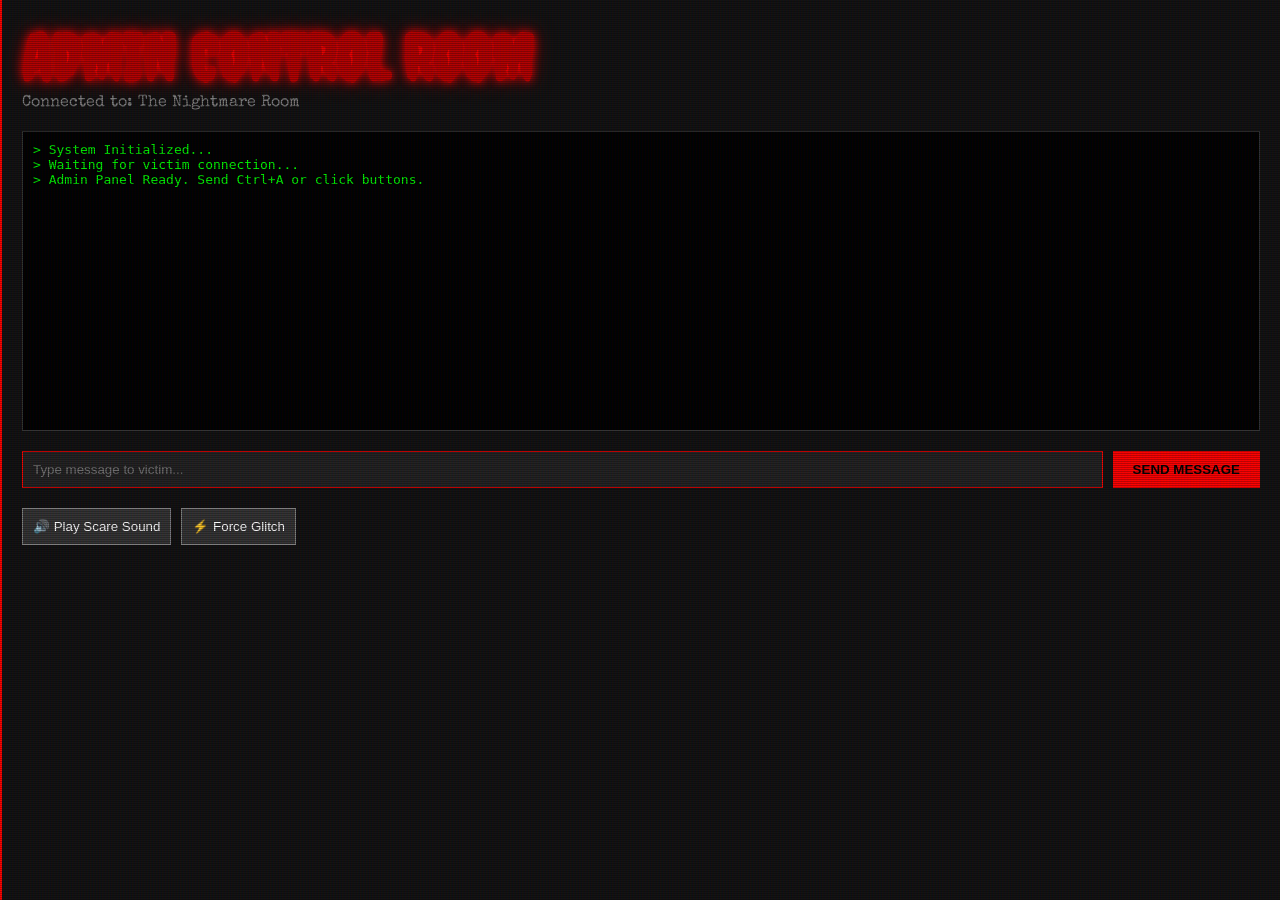
==== admin.html @ f246b56f "Add files via upload" ====
<!DOCTYPE html>
<html lang="en">
<head>
    <meta charset="UTF-8">
    <meta name="viewport" content="width=device-width, initial-scale=1.0">
    <title>Admin Control - Nightmare</title>
    <link rel="stylesheet" href="style.css">
</head>
<body>
    <div class="container" id="admin-container">
        <h1>ADMIN CONTROL ROOM</h1>
        <p style="color: gray; margin-bottom: 20px;">Connected to: The Nightmare Room</p>
        
        <div id="log-display">
            <div>> System Initialized...</div>
            <div>> Waiting for victim connection...</div>
        </div>

        <div class="admin-controls">
            <input type="text" id="admin-input" placeholder="Type message to victim...">
            <button id="send-btn">SEND MESSAGE</button>
        </div>
        
        <div style="margin-top: 20px; display: flex; gap: 10px;">
            <button class="sound-btn" onclick="triggerSound()">🔊 Play Scare Sound</button>
            <button class="sound-btn" onclick="triggerGlitch()">⚡ Force Glitch</button>
        </div>
    </div>

    <script src="admin-script.js"></script>
</body>
</html>
---- style.css ----
/* style.css */
@import url('https://fonts.googleapis.com/css2?family=Creepster&family=Special+Elite&display=swap');

* {
    margin: 0;
    padding: 0;
    box-sizing: border-box;
}

body {
    background-color: #050505;
    color: #b30000;
    font-family: 'Special Elite', monospace;
    overflow: hidden;
    height: 100vh;
    width: 100vw;
    position: relative;
}

/* CRT Scanline Effect */
body::before {
    content: " ";
    display: block;
    position: absolute;
    top: 0; left: 0; bottom: 0; right: 0;
    background: linear-gradient(rgba(18, 16, 16, 0) 50%, rgba(0, 0, 0, 0.25) 50%), 
                linear-gradient(90deg, rgba(255, 0, 0, 0.06), rgba(0, 255, 0, 0.02), rgba(0, 0, 255, 0.06));
    z-index: 2;
    background-size: 100% 2px, 3px 100%;
    pointer-events: none;
}

/* Common Container Styles */
.container {
    display: flex;
    flex-direction: column;
    justify-content: center;
    align-items: center;
    height: 100%;
    z-index: 1;
    text-align: center;
}

h1 {
    font-family: 'Creepster', cursive;
    font-size: 4rem;
    text-shadow: 0 0 10px red, 0 0 20px darkred;
    animation: pulse 3s infinite;
}

.rules-box {
    border: 1px solid #330000;
    padding: 20px;
    margin-top: 20px;
    max-width: 600px;
    background: rgba(0, 0, 0, 0.8);
    box-shadow: 0 0 15px #500000;
}

.rule-item { margin: 10px 0; font-size: 1.2rem; opacity: 0.8; }

.exit-btn {
    margin-top: 30px;
    padding: 15px 40px;
    background: #220000;
    color: #ff0000;
    border: 2px solid #ff0000;
    font-family: 'Creepster', cursive;
    font-size: 1.5rem;
    cursor: pointer;
    transition: 0.3s;
    position: relative;
}

.exit-btn:hover {
    background: #ff0000;
    color: #000;
    transform: scale(1.1);
}

.glitch-active {
    animation: glitch-anim 0.3s infinite;
    filter: invert(1);
}

@keyframes pulse {
    0% { opacity: 0.7; transform: scale(1); }
    50% { opacity: 1; transform: scale(1.05); text-shadow: 0 0 30px red; }
    100% { opacity: 0.7; transform: scale(1); }
}

@keyframes glitch-anim {
    0% { transform: translate(0); }
    20% { transform: translate(-5px, 5px); }
    40% { transform: translate(-5px, -5px); }
    60% { transform: translate(5px, 5px); }
    80% { transform: translate(5px, -5px); }
    100% { transform: translate(0); }
}

/* --- ADMIN PANEL SPECIFIC STYLES --- */
#admin-container {
    justify-content: flex-start;
    align-items: flex-start;
    padding: 20px;
    background: #111;
    border-left: 2px solid red;
}

#log-display {
    width: 100%;
    height: 300px;
    overflow-y: auto;
    border: 1px solid #333;
    background: #000;
    color: #0f0;
    padding: 10px;
    margin-bottom: 20px;
    font-family: monospace;
    text-align: left;
}

.admin-controls {
    display: flex;
    gap: 10px;
    width: 100%;
}

#admin-input {
    flex-grow: 1;
    background: #222;
    color: white;
    border: 1px solid red;
    padding: 10px;
}

#send-btn {
    background: red;
    color: black;
    border: none;
    padding: 10px 20px;
    cursor: pointer;
    font-weight: bold;
}

.sound-btn {
    background: #333;
    color: white;
    border: 1px solid gray;
    padding: 10px;
    cursor: pointer;
}

.sound-btn:hover { background: #555; }
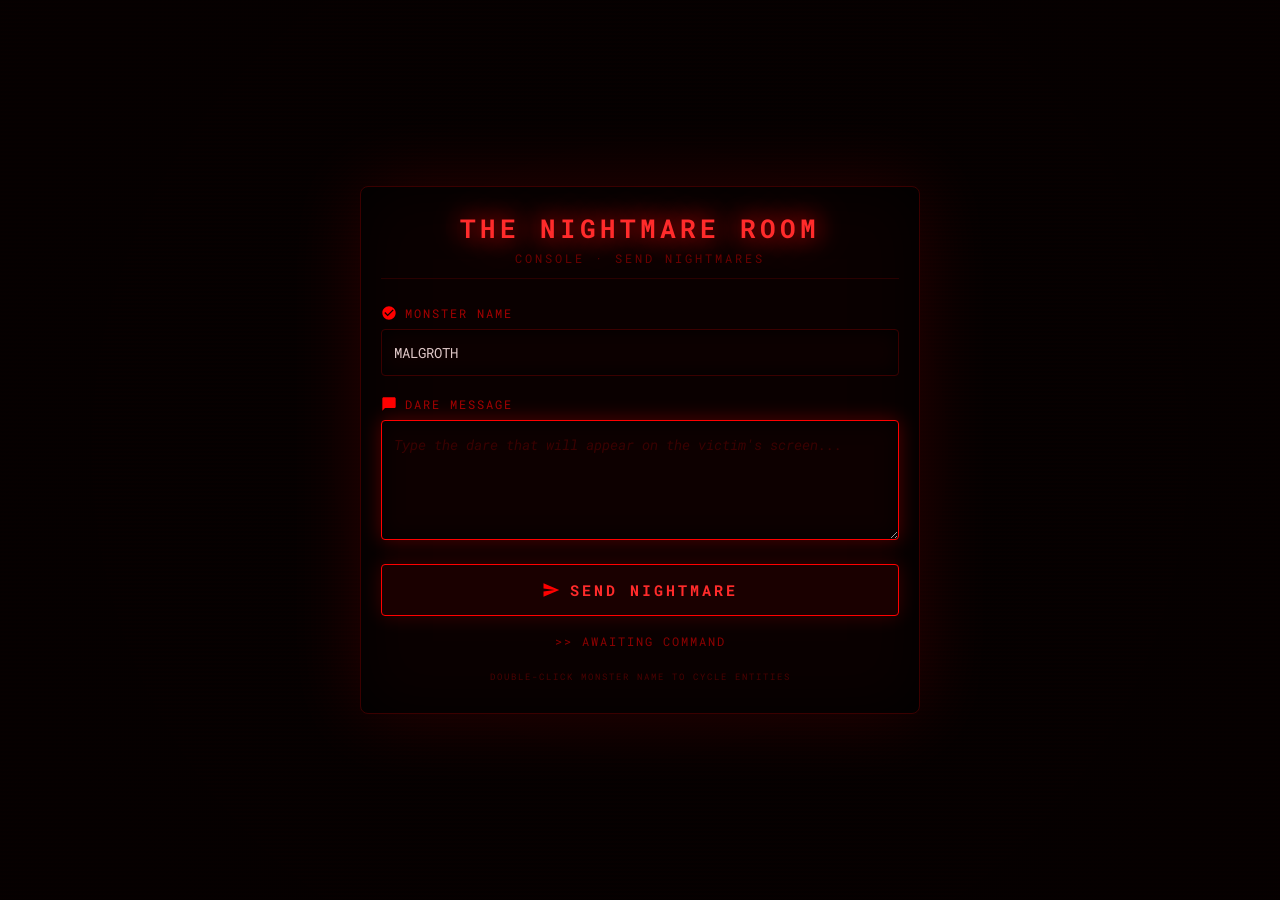
==== commit 5c98b617: "Add files via upload" ====
--- a/admin.html
+++ b/admin.html
@@ -1,32 +1,164 @@
 <!DOCTYPE html>
 <html lang="en">
 <head>
-    <meta charset="UTF-8">
-    <meta name="viewport" content="width=device-width, initial-scale=1.0">
-    <title>Admin Control - Nightmare</title>
-    <link rel="stylesheet" href="style.css">
+  <meta charset="UTF-8">
+  <meta name="viewport" content="width=device-width, initial-scale=1.0">
+  <title>The Nightmare Room · Console</title>
+  <link rel="stylesheet" href="style.css">
+  <link href="https://fonts.googleapis.com/css2?family=Roboto+Mono:wght@400;700&family=Poppins:wght@400;600&display=swap" rel="stylesheet">
+  <style>
+    .admin-container {
+      max-width: 560px;
+      width: 100%;
+      margin: 20px auto;
+      padding: 24px 20px 30px;
+      background: #0a0000;
+      border: 1px solid #3a0000;
+      border-radius: 8px;
+      box-shadow: 0 0 80px rgba(255, 0, 0, 0.15), inset 0 0 60px #000000;
+      position: relative;
+      z-index: 200;
+    }
+    .admin-container h1 {
+      font-family: 'Roboto Mono', monospace;
+      font-weight: 700;
+      font-size: 1.6rem;
+      letter-spacing: 4px;
+      color: #ff2b2b;
+      text-align: center;
+      text-shadow: 0 0 24px #ff0000, 0 0 50px #8b0000;
+      margin-bottom: 6px;
+      text-transform: uppercase;
+    }
+    .admin-sub {
+      text-align: center;
+      color: #6b0000;
+      font-size: 0.72rem;
+      letter-spacing: 3px;
+      text-transform: uppercase;
+      margin-bottom: 26px;
+      border-bottom: 1px solid #2a0000;
+      padding-bottom: 12px;
+    }
+    .admin-field { margin-bottom: 20px; }
+    .admin-field label {
+      display: flex;
+      align-items: center;
+      gap: 8px;
+      font-size: 0.72rem;
+      letter-spacing: 2px;
+      color: #a10000;
+      text-transform: uppercase;
+      margin-bottom: 8px;
+    }
+    .admin-field input,
+    .admin-field textarea {
+      width: 100%;
+      background: #0d0000;
+      border: 1px solid #3a0000;
+      border-radius: 4px;
+      padding: 13px 12px;
+      color: #e0c8c8;
+      font-family: 'Roboto Mono', monospace;
+      font-size: 0.9rem;
+      outline: none;
+      transition: 0.25s;
+      box-shadow: inset 0 0 20px #000000;
+    }
+    .admin-field input:focus,
+    .admin-field textarea:focus {
+      border-color: #ff0000;
+      box-shadow: 0 0 20px rgba(255, 0, 0, 0.3), inset 0 0 20px #000000;
+    }
+    .admin-field textarea { min-height: 120px; resize: vertical; line-height: 1.5; }
+    .admin-field input::placeholder,
+    .admin-field textarea::placeholder { color: #3a0000; font-style: italic; }
+    .send-btn {
+      width: 100%;
+      padding: 15px;
+      background: #1a0000;
+      border: 1px solid #ff0000;
+      border-radius: 4px;
+      color: #ff2b2b;
+      font-family: 'Roboto Mono', monospace;
+      font-size: 0.95rem;
+      font-weight: 700;
+      letter-spacing: 3px;
+      text-transform: uppercase;
+      cursor: pointer;
+      transition: 0.2s;
+      display: flex;
+      align-items: center;
+      justify-content: center;
+      gap: 10px;
+      box-shadow: 0 0 20px rgba(255, 0, 0, 0.2);
+      margin-top: 10px;
+    }
+    .send-btn:hover {
+      background: #2a0000;
+      box-shadow: 0 0 40px #ff0000, inset 0 0 20px #000000;
+      color: #ffffff;
+    }
+    .send-btn:active { transform: scale(0.98); }
+    .admin-status {
+      margin-top: 18px;
+      font-size: 0.72rem;
+      letter-spacing: 2px;
+      color: #8b0000;
+      text-align: center;
+      text-transform: uppercase;
+      min-height: 22px;
+      transition: 0.3s;
+    }
+    .admin-note {
+      font-size: 0.58rem;
+      color: #4a0000;
+      text-align: center;
+      margin-top: 14px;
+      letter-spacing: 2px;
+      text-transform: uppercase;
+    }
+    .scanlines, .vignette, .glitch-overlay { opacity: 0.25; }
+    @media (max-width: 520px) {
+      .admin-container { margin: 10px; padding: 18px 14px 24px; }
+      .admin-container h1 { font-size: 1.2rem; letter-spacing: 2px; }
+    }
+  </style>
 </head>
 <body>
-    <div class="container" id="admin-container">
-        <h1>ADMIN CONTROL ROOM</h1>
-        <p style="color: gray; margin-bottom: 20px;">Connected to: The Nightmare Room</p>
-        
-        <div id="log-display">
-            <div>> System Initialized...</div>
-            <div>> Waiting for victim connection...</div>
-        </div>
+  <div class="scanlines"></div>
+  <div class="vignette"></div>
+  <div class="glitch-overlay"></div>
 
-        <div class="admin-controls">
-            <input type="text" id="admin-input" placeholder="Type message to victim...">
-            <button id="send-btn">SEND MESSAGE</button>
-        </div>
-        
-        <div style="margin-top: 20px; display: flex; gap: 10px;">
-            <button class="sound-btn" onclick="triggerSound()">🔊 Play Scare Sound</button>
-            <button class="sound-btn" onclick="triggerGlitch()">⚡ Force Glitch</button>
-        </div>
+  <div class="admin-container">
+    <h1>The Nightmare Room</h1>
+    <div class="admin-sub">Console · Send Nightmares</div>
+
+    <div class="admin-field">
+      <label>
+        <svg width="16" height="16" viewBox="0 0 24 24" fill="#ff0000"><path d="M12 2C6.48 2 2 6.48 2 12s4.48 10 10 10 10-4.48 10-10S17.52 2 12 2zm-2 15l-5-5 1.41-1.41L10 14.17l7.59-7.59L19 8l-9 9z"/></svg>
+        Monster Name
+      </label>
+      <input type="text" id="monsterName" placeholder="e.g. ZAGROTH" value="MALGROTH">
     </div>
 
-    <script src="admin-script.js"></script>
+    <div class="admin-field">
+      <label>
+        <svg width="16" height="16" viewBox="0 0 24 24" fill="#ff0000"><path d="M20 2H4c-1.1 0-2 .9-2 2v18l4-4h14c1.1 0 2-.9 2-2V4c0-1.1-.9-2-2-2z"/></svg>
+        Dare Message
+      </label>
+      <textarea id="monsterMessage" placeholder="Type the dare that will appear on the victim's screen..."></textarea>
+    </div>
+
+    <button class="send-btn" id="sendBtn">
+      <svg width="18" height="18" viewBox="0 0 24 24" fill="#ff0000"><path d="M2.01 21L23 12 2.01 3 2 10l15 2-15 2z"/></svg>
+      Send Nightmare
+    </button>
+
+    <div class="admin-status" id="adminStatus">>> AWAITING COMMAND</div>
+    <div class="admin-note">Double-click monster name to cycle entities</div>
+  </div>
+
+  <script src="admin-script.js"></script>
 </body>
 </html>
--- a/style.css
+++ b/style.css
@@ -1,154 +1,349 @@
-/* style.css */
-@import url('https://fonts.googleapis.com/css2?family=Creepster&family=Special+Elite&display=swap');
-
+/* style.css — The Nightmare Room (readable fonts, horror vibe) */
 * {
-    margin: 0;
-    padding: 0;
-    box-sizing: border-box;
+  margin: 0;
+  padding: 0;
+  box-sizing: border-box;
 }
 
 body {
-    background-color: #050505;
-    color: #b30000;
-    font-family: 'Special Elite', monospace;
-    overflow: hidden;
-    height: 100vh;
-    width: 100vw;
-    position: relative;
-}
-
-/* CRT Scanline Effect */
-body::before {
-    content: " ";
-    display: block;
-    position: absolute;
-    top: 0; left: 0; bottom: 0; right: 0;
-    background: linear-gradient(rgba(18, 16, 16, 0) 50%, rgba(0, 0, 0, 0.25) 50%), 
-                linear-gradient(90deg, rgba(255, 0, 0, 0.06), rgba(0, 255, 0, 0.02), rgba(0, 0, 255, 0.06));
-    z-index: 2;
-    background-size: 100% 2px, 3px 100%;
-    pointer-events: none;
-}
-
-/* Common Container Styles */
-.container {
-    display: flex;
-    flex-direction: column;
-    justify-content: center;
-    align-items: center;
-    height: 100%;
-    z-index: 1;
-    text-align: center;
-}
-
-h1 {
-    font-family: 'Creepster', cursive;
-    font-size: 4rem;
-    text-shadow: 0 0 10px red, 0 0 20px darkred;
-    animation: pulse 3s infinite;
-}
-
-.rules-box {
-    border: 1px solid #330000;
-    padding: 20px;
-    margin-top: 20px;
-    max-width: 600px;
-    background: rgba(0, 0, 0, 0.8);
-    box-shadow: 0 0 15px #500000;
-}
-
-.rule-item { margin: 10px 0; font-size: 1.2rem; opacity: 0.8; }
-
-.exit-btn {
-    margin-top: 30px;
-    padding: 15px 40px;
-    background: #220000;
-    color: #ff0000;
-    border: 2px solid #ff0000;
-    font-family: 'Creepster', cursive;
-    font-size: 1.5rem;
-    cursor: pointer;
-    transition: 0.3s;
-    position: relative;
-}
-
-.exit-btn:hover {
-    background: #ff0000;
-    color: #000;
-    transform: scale(1.1);
-}
-
-.glitch-active {
-    animation: glitch-anim 0.3s infinite;
-    filter: invert(1);
-}
-
-@keyframes pulse {
-    0% { opacity: 0.7; transform: scale(1); }
-    50% { opacity: 1; transform: scale(1.05); text-shadow: 0 0 30px red; }
-    100% { opacity: 0.7; transform: scale(1); }
-}
-
-@keyframes glitch-anim {
-    0% { transform: translate(0); }
-    20% { transform: translate(-5px, 5px); }
-    40% { transform: translate(-5px, -5px); }
-    60% { transform: translate(5px, 5px); }
-    80% { transform: translate(5px, -5px); }
-    100% { transform: translate(0); }
-}
-
-/* --- ADMIN PANEL SPECIFIC STYLES --- */
-#admin-container {
-    justify-content: flex-start;
-    align-items: flex-start;
-    padding: 20px;
-    background: #111;
-    border-left: 2px solid red;
-}
-
-#log-display {
-    width: 100%;
-    height: 300px;
-    overflow-y: auto;
-    border: 1px solid #333;
-    background: #000;
-    color: #0f0;
-    padding: 10px;
-    margin-bottom: 20px;
-    font-family: monospace;
-    text-align: left;
-}
-
-.admin-controls {
-    display: flex;
-    gap: 10px;
-    width: 100%;
-}
-
-#admin-input {
-    flex-grow: 1;
-    background: #222;
-    color: white;
-    border: 1px solid red;
-    padding: 10px;
-}
-
-#send-btn {
-    background: red;
-    color: black;
-    border: none;
-    padding: 10px 20px;
-    cursor: pointer;
-    font-weight: bold;
-}
-
-.sound-btn {
-    background: #333;
-    color: white;
-    border: 1px solid gray;
-    padding: 10px;
-    cursor: pointer;
-}
-
-.sound-btn:hover { background: #555; }+  background-color: #050000;
+  font-family: 'Roboto Mono', 'Poppins', monospace;
+  color: #d4d4d4;
+  min-height: 100vh;
+  display: flex;
+  align-items: center;
+  justify-content: center;
+  overflow: hidden;
+  position: relative;
+  user-select: none;
+  -webkit-tap-highlight-color: transparent;
+}
+
+/* ----- SCANLINES & VIGNETTE ----- */
+.scanlines {
+  position: fixed;
+  top: 0; left: 0;
+  width: 100%; height: 100%;
+  background: repeating-linear-gradient(
+    0deg,
+    rgba(0, 0, 0, 0.9) 0px,
+    rgba(255, 0, 0, 0.03) 2px,
+    rgba(0, 0, 0, 0.9) 4px
+  );
+  pointer-events: none;
+  z-index: 100;
+  opacity: 0.35;
+  animation: scanMove 8s linear infinite;
+}
+@keyframes scanMove {
+  0% { background-position-y: 0; }
+  100% { background-position-y: 100px; }
+}
+
+.vignette {
+  position: fixed;
+  top: 0; left: 0;
+  width: 100%; height: 100%;
+  background: radial-gradient(circle at center, transparent 30%, #050000 100%);
+  pointer-events: none;
+  z-index: 90;
+  opacity: 0.95;
+}
+
+.glitch-overlay {
+  position: fixed;
+  top: 0; left: 0;
+  width: 100%; height: 100%;
+  background: rgba(255, 0, 0, 0.02);
+  pointer-events: none;
+  z-index: 95;
+  animation: glitchFlicker 4s infinite;
+}
+@keyframes glitchFlicker {
+  0%, 100% { opacity: 0.02; }
+  10% { opacity: 0.08; background: #1a0000; }
+  30% { opacity: 0.14; background: #2a0000; }
+  70% { opacity: 0.09; background: #0a0000; }
+  80% { opacity: 0.02; }
+}
+
+/* ----- MAIN CONTAINER ----- */
+.victim-container {
+  width: 100%;
+  max-width: 520px;
+  height: 100vh;
+  max-height: 100vh;
+  display: flex;
+  flex-direction: column;
+  padding: 12px 12px 8px;
+  background: rgba(5, 0, 0, 0.85);
+  backdrop-filter: blur(4px);
+  border-left: 2px solid #2a0000;
+  border-right: 2px solid #2a0000;
+  box-shadow: 0 0 60px rgba(255, 0, 0, 0.15), inset 0 0 40px #000000;
+  position: relative;
+  z-index: 50;
+  animation: containerShake 8s infinite;
+}
+@keyframes containerShake {
+  0%, 100% { transform: translate(0, 0); }
+  2% { transform: translate(1px, -1px); }
+  4% { transform: translate(-1px, 1px); }
+  6% { transform: translate(0, 0); }
+  50% { transform: translate(0, 0); }
+  52% { transform: translate(-1px, 0); }
+  54% { transform: translate(1px, 0); }
+  56% { transform: translate(0, 0); }
+}
+
+/* ----- HEADER ----- */
+.nightmare-header {
+  text-align: center;
+  padding: 8px 0 12px;
+  border-bottom: 1px solid #3a0000;
+  margin-bottom: 10px;
+  flex-shrink: 0;
+}
+.creep-title {
+  font-family: 'Roboto Mono', monospace;
+  font-weight: 700;
+  font-size: 1.6rem;
+  letter-spacing: 4px;
+  color: #ff2b2b;
+  text-shadow: 0 0 12px #ff0000, 0 0 30px #8b0000;
+  animation: titlePulse 2.5s infinite alternate;
+  text-transform: uppercase;
+}
+@keyframes titlePulse {
+  0% { text-shadow: 0 0 10px #ff0000, 0 0 24px #8b0000; opacity: 0.92; }
+  100% { text-shadow: 0 0 22px #ff0000, 0 0 55px #4a0000; opacity: 1; }
+}
+.status-bar {
+  display: flex;
+  align-items: center;
+  justify-content: center;
+  gap: 10px;
+  margin-top: 6px;
+  font-size: 0.68rem;
+  letter-spacing: 2px;
+  color: #a10000;
+  text-transform: uppercase;
+}
+.signal-icon svg {
+  filter: drop-shadow(0 0 6px #ff0000);
+}
+
+/* ----- MESSAGE AREA ----- */
+.message-area {
+  flex: 1;
+  overflow-y: auto;
+  padding: 4px 2px 8px;
+  display: flex;
+  flex-direction: column;
+  gap: 16px;
+  scrollbar-width: thin;
+  scrollbar-color: #3a0000 #0a0000;
+}
+.message-area::-webkit-scrollbar { width: 4px; }
+.message-area::-webkit-scrollbar-track { background: #0a0000; }
+.message-area::-webkit-scrollbar-thumb { background: #3a0000; border-radius: 4px; }
+
+.empty-state {
+  display: flex;
+  flex-direction: column;
+  align-items: center;
+  justify-content: center;
+  gap: 16px;
+  height: 100%;
+  color: #5a5a5a;
+  font-size: 0.8rem;
+  letter-spacing: 2px;
+  text-align: center;
+  padding: 40px 20px;
+  animation: emptyFlicker 3s infinite;
+}
+@keyframes emptyFlicker {
+  0%, 100% { opacity: 0.4; }
+  50% { opacity: 0.8; }
+}
+
+/* ----- DARE / MESSAGE BOX ----- */
+.message-box {
+  background: #0d0000;
+  border: 1px solid #3a0000;
+  border-left: 4px solid #ff0000;
+  padding: 16px 16px 14px;
+  border-radius: 4px 12px 12px 4px;
+  box-shadow: 0 0 30px rgba(255, 0, 0, 0.22), inset 0 0 20px #000000;
+  position: relative;
+  animation: fadeInMessage 1.2s cubic-bezier(0.23, 1, 0.32, 1) forwards;
+  opacity: 0;
+  transform: translateY(12px) scale(0.98);
+  will-change: opacity, transform;
+}
+@keyframes fadeInMessage {
+  0% { opacity: 0; transform: translateY(20px) scale(0.95); filter: blur(6px); }
+  60% { opacity: 1; transform: translateY(-2px) scale(1.01); filter: blur(0); }
+  100% { opacity: 1; transform: translateY(0) scale(1); filter: blur(0); }
+}
+
+.message-box::before {
+  content: '';
+  position: absolute;
+  top: 0; left: 0;
+  width: 100%; height: 100%;
+  background: repeating-linear-gradient(45deg, transparent, transparent 10px, rgba(255,0,0,0.02) 10px, rgba(255,0,0,0.02) 12px);
+  pointer-events: none;
+  border-radius: inherit;
+}
+
+/* Monster name (dare dene wala) */
+.monster-name {
+  font-family: 'Roboto Mono', monospace;
+  font-weight: 700;
+  font-size: 1.05rem;
+  letter-spacing: 3px;
+  color: #ff3333;
+  text-shadow: 0 0 10px #ff0000, 0 0 22px #8b0000;
+  margin-bottom: 8px;
+  display: flex;
+  align-items: center;
+  gap: 8px;
+  text-transform: uppercase;
+  border-bottom: 1px dashed #3a0000;
+  padding-bottom: 6px;
+}
+.monster-name svg {
+  filter: drop-shadow(0 0 6px #ff0000);
+  flex-shrink: 0;
+}
+
+/* Message text — readable */
+.message-text {
+  font-family: 'Roboto Mono', monospace;
+  font-size: 0.95rem;
+  line-height: 1.6;
+  color: #e0c8c8;
+  text-shadow: 0 0 6px #2a0000;
+  word-break: break-word;
+  padding-left: 12px;
+  border-left: 2px solid #3a0000;
+  margin-top: 4px;
+}
+.message-time {
+  display: block;
+  text-align: right;
+  font-size: 0.6rem;
+  color: #6b0000;
+  letter-spacing: 1px;
+  margin-top: 10px;
+  text-transform: uppercase;
+}
+
+/* ----- REPLY TRAP ----- */
+.reply-trap {
+  flex-shrink: 0;
+  margin-top: 6px;
+  padding: 10px 0 4px;
+  border-top: 1px solid #2a0000;
+}
+.reply-label {
+  display: flex;
+  align-items: center;
+  gap: 8px;
+  font-size: 0.68rem;
+  letter-spacing: 3px;
+  color: #8b0000;
+  text-transform: uppercase;
+  margin-bottom: 8px;
+  animation: labelGlow 3s infinite;
+}
+@keyframes labelGlow {
+  0%, 100% { opacity: 0.6; }
+  50% { opacity: 1; text-shadow: 0 0 10px #ff0000; }
+}
+.reply-input-row {
+  display: flex;
+  gap: 6px;
+  background: #0a0000;
+  border: 1px solid #2a0000;
+  border-radius: 4px;
+  padding: 4px;
+  box-shadow: inset 0 0 20px #000000;
+}
+.reply-input-row input {
+  flex: 1;
+  background: transparent;
+  border: none;
+  outline: none;
+  color: #b30000;
+  font-family: 'Roboto Mono', monospace;
+  font-size: 0.85rem;
+  padding: 10px 8px;
+  letter-spacing: 1px;
+}
+.reply-input-row input::placeholder {
+  color: #3a0000;
+  font-style: italic;
+}
+.reply-input-row input:disabled {
+  opacity: 0.5;
+  cursor: not-allowed;
+}
+.reply-input-row button {
+  background: #1a0000;
+  border: 1px solid #3a0000;
+  border-radius: 4px;
+  padding: 0 14px;
+  cursor: not-allowed;
+  opacity: 0.6;
+  display: flex;
+  align-items: center;
+  justify-content: center;
+}
+.trap-note {
+  font-size: 0.58rem;
+  color: #4a0000;
+  text-align: center;
+  margin-top: 6px;
+  letter-spacing: 2px;
+  text-transform: uppercase;
+  animation: trapPulse 2s infinite;
+}
+@keyframes trapPulse {
+  0%, 100% { opacity: 0.5; }
+  50% { opacity: 1; color: #8b0000; }
+}
+
+/* ----- SHAKE ----- */
+.shake-hard {
+  animation: shakeIt 0.4s cubic-bezier(0.36, 0.07, 0.19, 0.97) both;
+}
+@keyframes shakeIt {
+  10%, 90% { transform: translate3d(-2px, 0, 0); }
+  20%, 80% { transform: translate3d(4px, 0, 0); }
+  30%, 50%, 70% { transform: translate3d(-6px, 0, 0); }
+  40%, 60% { transform: translate3d(6px, 0, 0); }
+}
+
+/* ----- RESPONSIVE ----- */
+@media (max-width: 480px) {
+  .victim-container {
+    padding: 8px 8px 4px;
+    border-left: none;
+    border-right: none;
+    max-width: 100%;
+  }
+  .creep-title { font-size: 1.15rem; letter-spacing: 2px; }
+  .message-box { padding: 12px 12px 10px; }
+  .monster-name { font-size: 0.95rem; letter-spacing: 2px; }
+  .message-text { font-size: 0.85rem; }
+  .reply-input-row input { font-size: 0.78rem; padding: 8px 6px; }
+  .reply-input-row button { padding: 0 10px; }
+  .reply-input-row button svg { width: 18px; height: 18px; }
+}
+@media (max-height: 600px) {
+  .creep-title { font-size: 1.05rem; }
+  .message-area { gap: 10px; }
+  .message-box { padding: 10px; }
+}
